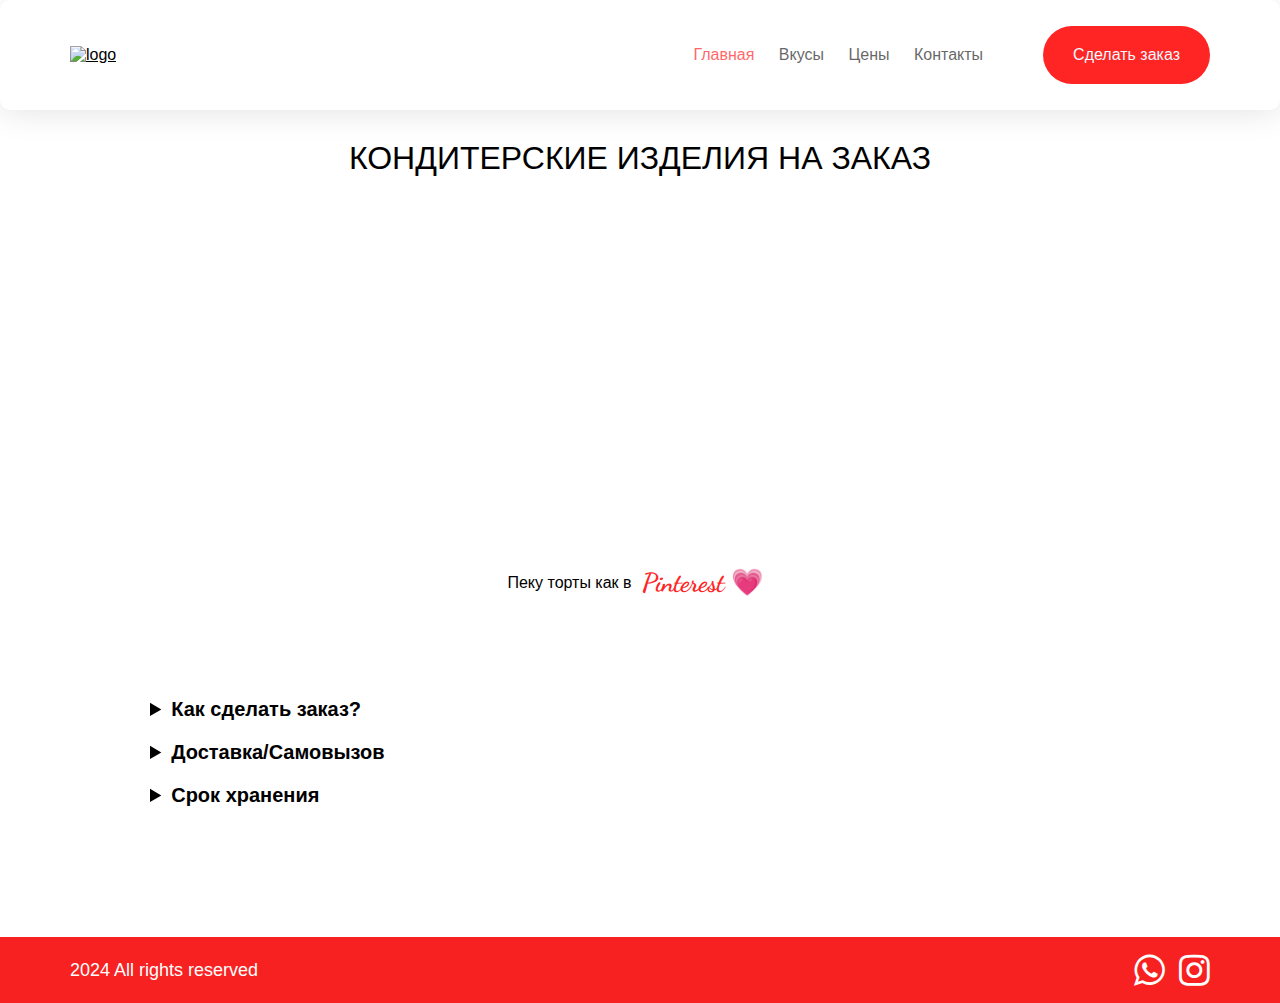
==== index.html @ 8768281d "index.html" ====
<!DOCTYPE html>
<html lang="en">
  <head>
    <meta charset="UTF-8" />
    <meta name="viewport" content="width=device-width, initial-scale=1.0" />
    <link rel="stylesheet" href="style.css" />
    <link
      rel="stylesheet"
      href="https://cdnjs.cloudflare.com/ajax/libs/font-awesome/4.7.0/css/font-awesome.min.css"
    />
    <title>Document</title>
    <link rel="preconnect" href="https://fonts.googleapis.com" />
    <link rel="preconnect" href="https://fonts.gstatic.com" crossorigin />
    <link
      href="https://fonts.googleapis.com/css2?family=Dancing+Script&display=swap"
      rel="stylesheet"
    />
  </head>

  <body>
    <header>
      <nav class="navbar">
        <div class="container">
          <a href="#" class="navbar-brand">
            <img src="./img/logo2.jpg" width="150px" alt="logo" />
          </a>
          <div class="navbar-wrap">
            <ul class="navbar-menu">
              <li><a href="./index.html" class="active">Главная</a></li>
              <li><a href="vkusi.html">Вкусы</a></li>
              <li><a href="ceni.html">Цены</a></li>
              <li><a href="kontakti.html">Контакты</a></li>
            </ul>
            <a href="kontakti.html" class="callback">Сделать заказ</a>
          </div>
        </div>
      </nav>
    </header>

    <section>
      <h1 style="margin-bottom: 20px">Кондитерские изделия на заказ</h1>
      <div class="container container-main">
        <div class="image-main image-main-1"></div>
        <div class="image-main image-main-2"></div>
        <div class="image-main image-main-3"></div>
      </div>

      <div class="container">
        <div class="center-pinteres-text">
          <div>Пеку торты как в</div>
          <h3 class="styled-text">Pinterest &#128151;</h3>
        </div>

        <div class="container-zakaz">
          <details>
            <summary>Как сделать заказ?</summary>
            <p>— Выбрать день и время, когда нужен торт.</p>
            <p>— Опишите или пришлите дизайн желаемого торта.</p>
            <p>— Выберите начинку.</p>
            <hr />
          </details>

          <details>
            <summary>Доставка/Самовызов</summary>
            <p>— Самовызов из Марупе.</p>
            <p>— Доставка по Риге</p>
            <hr />
          </details>
          <details>
            <summary>Срок хранения</summary>
            <p>— Срок годности всех десертов до 72 часов в холодильнике.</p>
            <hr />
          </details>
        </div>
      </div>
    </section>

    <footer>
      <div class="container">
        <div class="container-footer">
          <div class="footer-copyright">2024 All rights reserved</div>
          <div class="social-media">
            <a
              href="https://wa.me/37125282148"
              target="_blank"
              class="fa fa-whatsapp"
              style="color: white; font-size: 36px"
            ></a>
            <a
              href="http://www.instagram.com/cakeme.lv"
              target="_blank"
              class="fa fa-instagram"
              style="color: white; font-size: 36px"
            ></a>
          </div>
        </div>
      </div>
    </footer>
  </body>
</html>
---- style.css ----
body {
  background-color: rgb(255, 255, 255);
  position: relative;
  font-family: sans-serif;
}
nav a {
  text-align: right;
  color: rgb(66, 61, 61);
}
p {
  color: rgb(8, 8, 8);
  padding-bottom: 15px;
}
.navbar {
  background-color: rgb(255, 255, 255);
  width: 100%;
  height: 110px;
  box-shadow: 0 4px 30px rgba(0, 0, 0, 0.1);
  border-radius: 10px;
}
.navbar .container {
  height: inherit;
  display: flex;
  justify-content: space-between;
  align-items: center;
  padding: 0 20px;
}
.navbar-menu {
  list-style-type: none;
  padding-left: 0;
  margin-bottom: 0;
}
.navbar-menu li {
  display: inline-block;
}
.navbar-menu li a {
  display: inline-block;
  color: #000;
  opacity: 0.6;
  text-decoration: none;
  padding: 10px;
  transition: all 0.07s ease-in-out;
}
.navbar-menu li a:hover {
  opacity: 1;
}
.navbar-menu li a.active {
  color: red;
}
.navbar-wrap {
  display: flex;
  flex-flow: row nowrap;
  align-items: center;
}
.callback {
  margin-left: 50px;
  padding: 20px 30px;
  background-color: #ff2525;
  border-radius: 100px;
  color: aliceblue;
  text-decoration: none;
  transition: all 0.1s ease-in-out;
}
.callback:hover {
  transform: scale(1.04);
  color: aliceblue;
}
.navbar-brand {
  color: black;
}
.navbar-brand:hover {
  color: #fa8424;
  transition: all 0.07s ease-in-out;
}
.img {
  margin: 0px auto 0px 80px;
  display: block;
  border-top-left-radius: 100px 50px;
}

* {
  margin: 0;
  padding: 0;
}

.container {
  max-width: 1140px;
  width: 100%;
  margin: 0 auto;
}
.content {
  padding-bottom: 90px;
}
section {
  padding-top: 30px;
  padding-bottom: 30px;
}
footer {
  background-color: #f82121;
  left: 0;
  bottom: 0;
  width: 100%;
}

.container-taste {
  display: flex;
  align-items: center;
  flex-direction: column;
  gap: 20px;
}

h2 {
  font-family: "Dancing Script", cursive;
  text-decoration: underline;
  margin-top: 10px;
}
.styled-text {
  color: #ff2525;
  font-family: "Dancing Script", cursive;
  font-size: 26px;
  margin: 0 10px;
}
h1 {
  text-transform: uppercase;
  font-weight: normal;
  text-align: center;
}

.container-main {
  display: grid;
  grid-template-columns: repeat(3, 1fr);
  gap: 10px;
  height: 350px;
}

.image-main {
  width: 100%;
  background-size: contain;
  background-repeat: no-repeat;
  background-position: center;
}

.image-main-1 {
  background-image: url("img/IMG-20240207-WA0018.jpg");
}

.image-main-2 {
  background-image: url("img/IMG-20240207-WA0022.jpg");
}

.image-main-3 {
  background-image: url("img/IMG-20240207-WA0029.jpg");
}

.container-footer {
  padding: 15px 0;
  display: flex;
  justify-content: space-between;
  align-items: center;
}

.footer-copyright {
  color: white;
  font-size: 18px;
}

.social-media {
  display: block;
}

.social-media a {
  text-decoration: none !important;
  margin-left: 10px;
}

.center-pinteres-text {
  display: flex;
  align-items: center;
  flex-direction: row;
  justify-content: center;
  padding: 20px;
}

.right {
  display: flex;
  align-items: center;
  flex-direction: column;
  padding: 20px;
}

.left {
  display: flex;
  align-items: center;
  flex-direction: column;
  padding: 20px;
}
.cena {
  display: flex;
  align-items: center;
  flex-direction: column;
}
.center {
  text-align: center;
  border: 3px solid rgb(255, 255, 255);
}

.container-zakaz {
  padding: 80px;
  font-size: 20px;
}

.container-zakaz summary {
  margin-bottom: 20px;
  font-weight: bold;
}
.container-kontakti {
  display: flex;
  flex-direction: row-reverse;
  justify-content: left;
  align-items: center;
}
.container-kontakti a {
  color: #000;
  display: block;
  text-decoration: none;
  margin-bottom: 20px;
}

.container-kontakti .fa {
  margin-right: 10px;
  font-size: 20px;
}

iframe {
  padding: 30px;
}

.table-wrapper {
  display: flex;
  width: 100%;
  justify-content: flex-end;
}
td:nth-child(2) {
  font-size: 20px;
  font-weight: bold;
}
table {
  width: 50%;
}
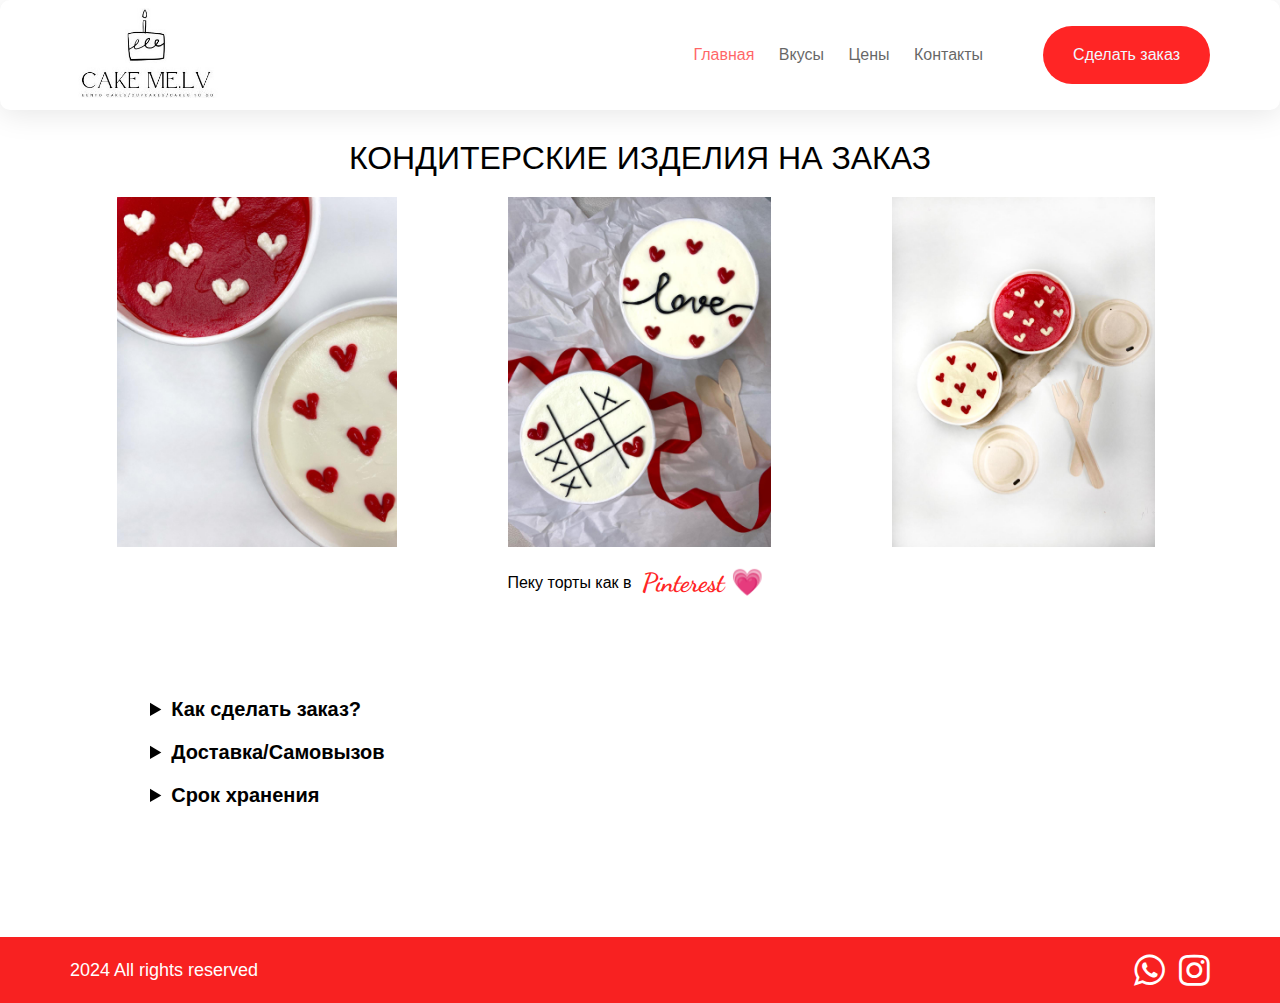
==== commit 1fc80a36: "Update index.html" ====
--- a/index.html
+++ b/index.html
@@ -21,7 +21,7 @@
     <header>
       <nav class="navbar">
         <div class="container">
-          <a href="#" class="navbar-brand">
+          <a href="./index.html" class="navbar-brand">
             <img src="./img/logo2.jpg" width="150px" alt="logo" />
           </a>
           <div class="navbar-wrap">
